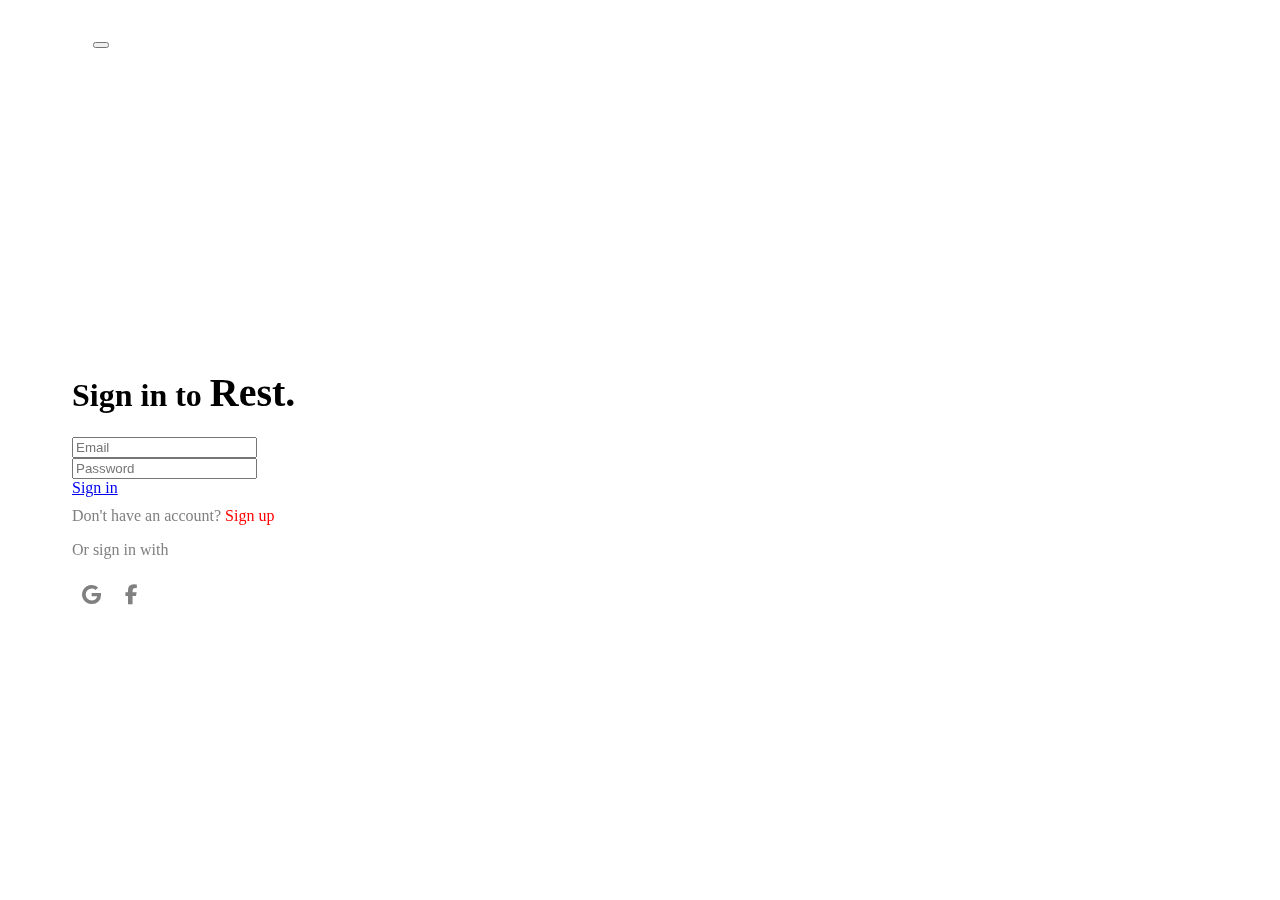
==== pages/login.html @ 9d52683e "pushed the site" ====
<!DOCTYPE html>
<html lang="en">
<head>
    <meta charset="UTF-8">
    <meta http-equiv="X-UA-Compatible" content="IE=edge">
    <meta name="viewport" content="width=device-width, initial-scale=1.0">
    <title>Rest</title>
    <link rel="stylesheet" href="login.css">
    <link
      href="https://cdn.jsdelivr.net/npm/bootstrap@5.3.0-alpha1/dist/css/bootstrap.min.css"
      rel="stylesheet"
      integrity="sha384-GLhlTQ8iRABdZLl6O3oVMWSktQOp6b7In1Zl3/Jr59b6EGGoI1aFkw7cmDA6j6gD"
      crossorigin="anonymous"
    />
    <link href="https://unpkg.com/aos@2.3.1/dist/aos.css" rel="stylesheet">
    <link rel="stylesheet" href="https://cdnjs.cloudflare.com/ajax/libs/font-awesome/6.2.1/css/all.min.css"> 


</head>
<body>

    <!-- navbar -->
    <nav class="navbar navbar-expand-lg bg-dark fixed-top d-flex justify-content-between d-flex justify-content-between "data-bs-theme="dark">
        <div class="container-fluid">
        <a class="navbar-brand" href="../index.html">Rest.</a>
        <button class="navbar-toggler" type="button" data-bs-toggle="collapse" data-bs-target="#navbarNavAltMarkup" aria-controls="navbarNavAltMarkup" aria-expanded="false" aria-label="Toggle navigation">
            <span class="navbar-toggler-icon"></span>
        </button>
        </div>
        <div class="collapse navbar-collapse" id="navbarNavAltMarkup">
            <div class="navbar-nav">
                <a class="nav-link" href="product.html">PRODUCTS</a>
                <a class="nav-link" href="login.html">LOGIN</a>
                
            </div>
        </div>
        
    </nav>

    <!-- complete login section -->
    <div class="main-login container"data-aos="zoom-out">
        <div class="row">
            <div class="col-lg-6 col-md-12 col-sm-12 my-auto">
                <h1>Sign In</h1>
                <p>Rest is a San Francisco-based design studio dedicated to the art of invisible technology. We live for creating insanely high-quality products that are useful, thoughtful and elegant. Our design principles are classic, but our creations are quite the opposite.</p>
            </div>

            <div class="login-part col-lg-6 col-md-12 col-sm-12 text-center">
                
                <h1>Sign in to <span class="logo-text">Rest.</span></h1>

                <div class="container row mx-auto">
                    <div class="col-12 mb-3">
                    <input type="email" class="form-control" id="exampleFormControlInput1" placeholder="Email">
                    </div>

                <div class="col-12 mb-3">
                    <input type="password" class="form-control" id="inputPassword" placeholder="Password">
                </div>

                <div class="d-grid gap-2 col-12 mx-auto">
                    <a href="#" class="mt-2 btn btn-primary bg-dark">Sign in</a>
                </div>

                

                <p>Don't have an account? <a href="#">Sign up</a></p>
                </div>
                
                <div class="next-signin d-flex justify-content-between">
                    <div>
                        <p>Or sign in with</p>
                    </div>

                    <div>
                        <i class="fa-brands fa-google"></i>
                        <i class="fa-brands fa-facebook-f"></i>
                    </div>

                </div>
                

            </div>
        </div>
    </div>

    
    <!-- footer -->
    <footer class="mt-5 container d-flex justify-content-between ">
        <p>© COPYRIGHT 2023 REST. ALL PRICES ARE IN USD.</p>

        <ul>
            <li><a href="">TERMS</a></li>
            <li><a href="">PRIVACY</a></li>
            <li><a href="">CONTACT</a></li>
            <li><a href="">BUILD YOURS</a></li>
        </ul>

    </footer>


    







    <script
    src="https://cdn.jsdelivr.net/npm/bootstrap@5.3.0-alpha1/dist/js/bootstrap.bundle.min.js"
    integrity="sha384-w76AqPfDkMBDXo30jS1Sgez6pr3x5MlQ1ZAGC+nuZB+EYdgRZgiwxhTBTkF7CXvN"
    crossorigin="anonymous"
    ></script>
    <script src="https://unpkg.com/aos@2.3.1/dist/aos.js"></script>
    <script>
      AOS.init();
    </script>
</body>
</html>
---- pages/login.css ----
body{
    background-image: url("https://cdn.shopify.com/s/files/1/0823/7125/t/6/assets/homepage_slider2.jpg?v=55511797161872150921450125496");
    background-repeat: no-repeat;
    background-size: cover;
    
}
.navbar{
    color: white !important;
}

.navbar-brand{
    color: white !important;
    font-family: 'Times New Roman', Times, serif;
    font-size: 40px !important;
}

.nav-link{
    margin: 2px;
    
    
}

.navbar-toggler-icon{
 background-color: white !important;
}

.navbar-nav>a{
    color: white !important;
}




.main-login{
    margin-top: 100px;
    
}

.main-login>div>div{
    color: white;
    
    
}


.logo-text{
    color: black !important;
    font-family: 'Times New Roman', Times, serif;
    font-size: 40px !important;
}

.login-part{
    padding: 64px !important;
    border-radius: 32px;
    background-color: white;

}

.login-part>h1{
    color: black;
}

.login-part>div>p{
    margin-top: 10px ;
    color: grey;
}
.login-part>div>p>a{
    text-decoration: none;
    color: red;
}

.login-part>div>div>a{
    border: none !important;
}


.next-signin{
    color: grey;
}

.next-signin>div>i{
    font-size: 20px;
    margin: 10px;
    cursor: pointer;
}


footer{
    font-size: 12px;
    color: white;
}
footer>ul{
    list-style: none;
    
}

footer>ul>li{
    display: inline;
    margin-left: 10px;
    margin-right: 10px;
    color: white;
}

footer>ul>li>a{
    text-decoration: none;
    color: white
}
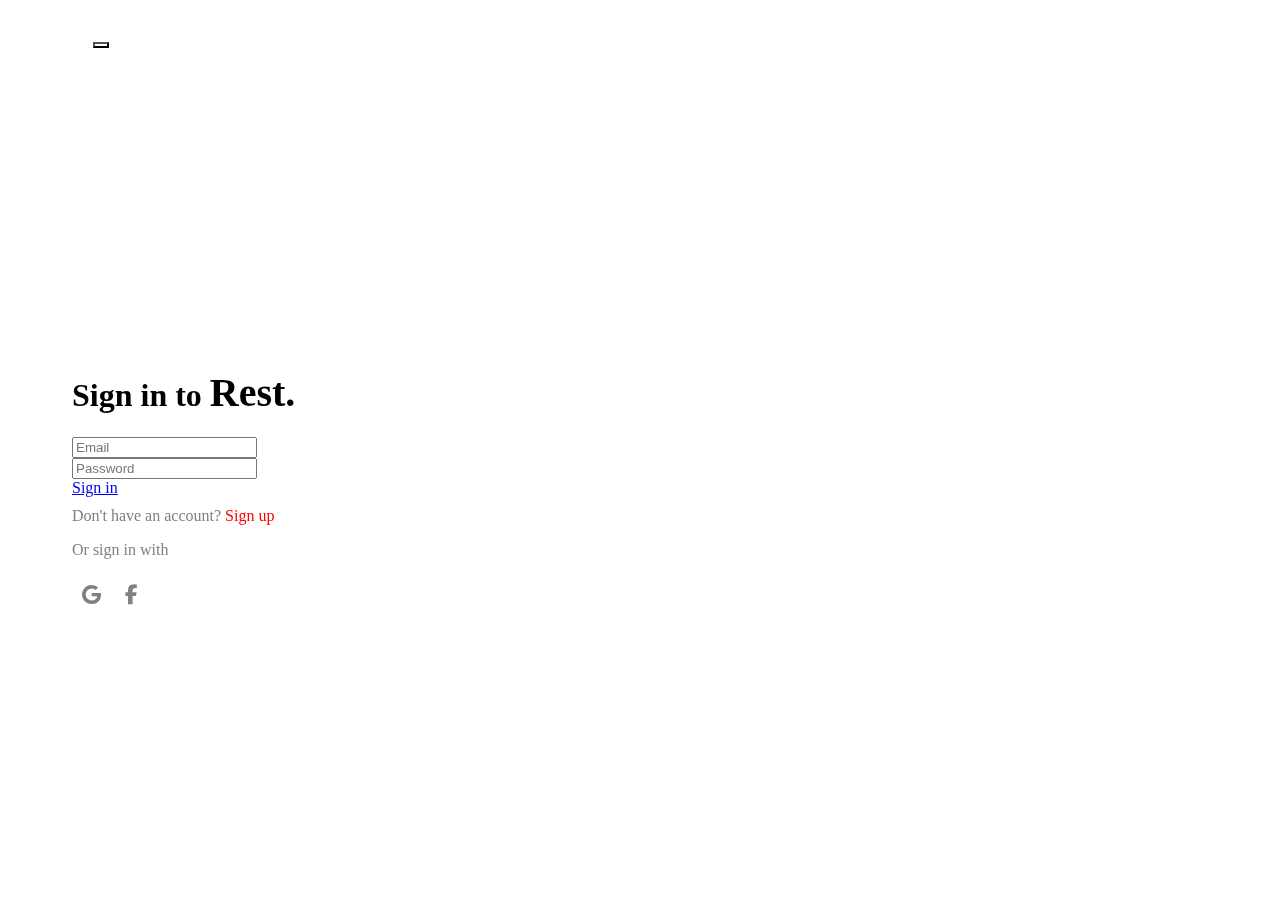
==== commit 41235928: "fixed some responsive issues" ====
--- a/pages/login.html
+++ b/pages/login.html
@@ -39,7 +39,7 @@
 
     <!-- complete login section -->
     <div class="main-login container"data-aos="zoom-out">
-        <div class="row">
+        <div class="row d-flex justify-content-center ">
             <div class="col-lg-6 col-md-12 col-sm-12 my-auto">
                 <h1>Sign In</h1>
                 <p>Rest is a San Francisco-based design studio dedicated to the art of invisible technology. We live for creating insanely high-quality products that are useful, thoughtful and elegant. Our design principles are classic, but our creations are quite the opposite.</p>
--- a/pages/login.css
+++ b/pages/login.css
@@ -20,9 +20,11 @@
     
 }
 
-.navbar-toggler-icon{
- background-color: white !important;
+.navbar-toggler {
+    background-color: white !important;
+    color: white !important;
 }
+
 
 .navbar-nav>a{
     color: white !important;
@@ -105,3 +107,10 @@
     text-decoration: none;
     color: white
 }
+
+@media (max-width: 768px) {
+    .login-part {
+        padding: 5px !important;
+        
+    }
+}